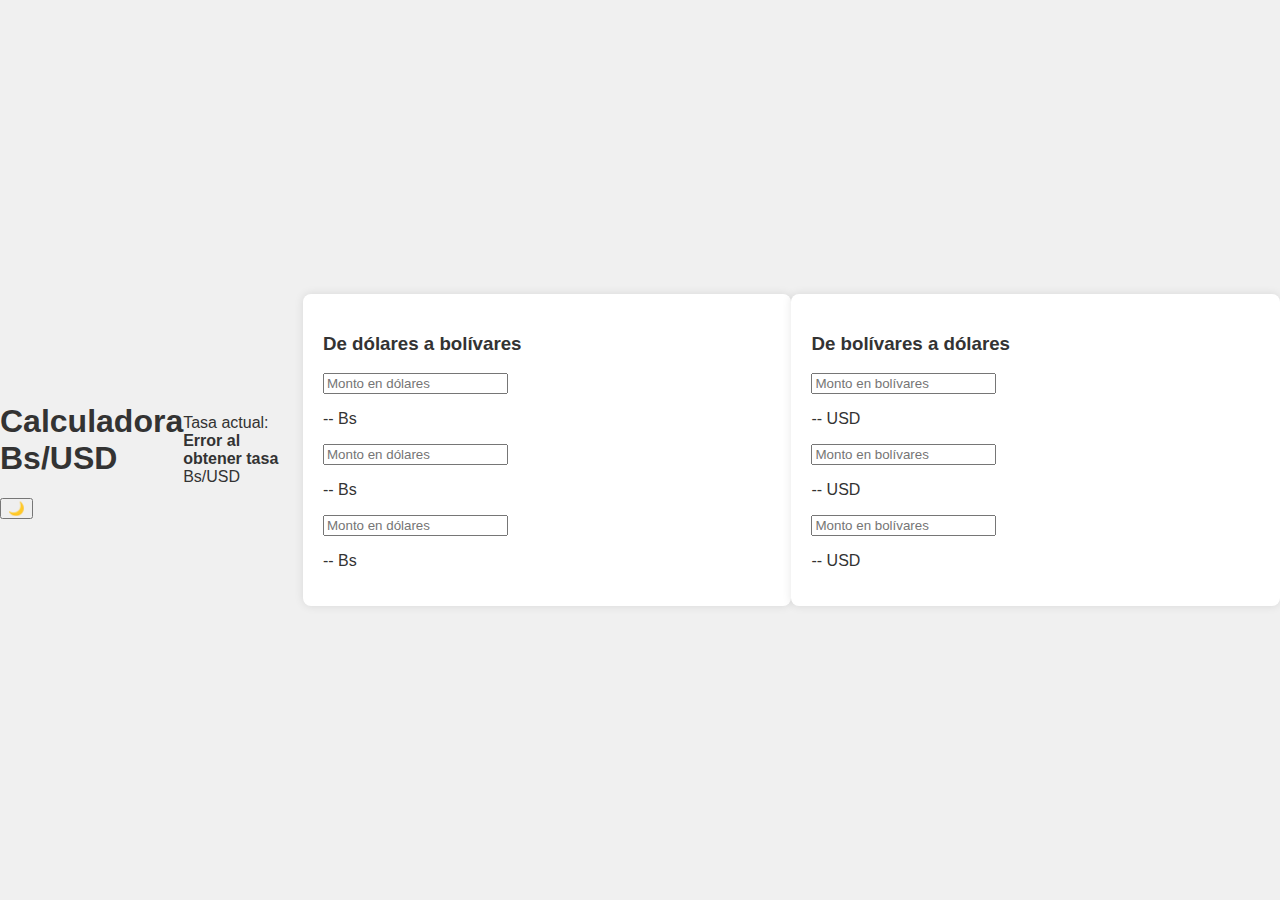
==== index.html @ 4e580a24 "Update index.html" ====
<!DOCTYPE html>
<html lang="es">
<head>
  <meta charset="UTF-8">
  <title>Calculadora Bs/USD</title>
  <meta name="viewport" content="width=device-width, initial-scale=1.0">
  <link rel="stylesheet" href="styles.css">
</head>
<body>

  <header>
    <h1>Calculadora Bs/USD</h1>
    <button id="theme-toggle">🌙</button>
  </header>

  <div class="tasa">
    <p>Tasa actual: <strong><span id="tasa">Cargando...</span></strong> Bs/USD</p>
  </div>

  <!-- USD to Bs Section -->
  <div class="container">
    <h3>De dólares a bolívares</h3>
    <div class="conversion-row">
      <div class="conversion">
        <input type="number" placeholder="Monto en dólares" oninput="convertirADolares(this, 'resultado1')" step="0.01">
        <p id="resultado1">-- Bs</p>
      </div>
      <div class="conversion">
        <input type="number" placeholder="Monto en dólares" oninput="convertirADolares(this, 'resultado2')" step="0.01">
        <p id="resultado2">-- Bs</p>
      </div>
      <div class="conversion">
        <input type="number" placeholder="Monto en dólares" oninput="convertirADolares(this, 'resultado3')" step="0.01">
        <p id="resultado3">-- Bs</p>
      </div>
    </div>
  </div>

  <!-- Bs to USD Section -->
  <div class="container">
    <h3>De bolívares a dólares</h3>
    <div class="conversion-row">
      <div class="conversion">
        <input type="number" placeholder="Monto en bolívares" oninput="convertirABolivares(this, 'resultado4')" step="0.01">
        <p id="resultado4">-- USD</p>
      </div>
      <div class="conversion">
        <input type="number" placeholder="Monto en bolívares" oninput="convertirABolivares(this, 'resultado5')" step="0.01">
        <p id="resultado5">-- USD</p>
      </div>
      <div class="conversion">
        <input type="number" placeholder="Monto en bolívares" oninput="convertirABolivares(this, 'resultado6')" step="0.01">
        <p id="resultado6">-- USD</p>
      </div>
    </div>
  </div>

  <script>
    let tasa = 0;

    async function obtenerTasa() {
      try {
        const respuesta = await fetch('https://pydolarve.org/api/v1/dollar?page=bcv&format_date=default&rounded_price=false');
        const data = await respuesta.json();
        tasa = Math.ceil(parseFloat(data.monitors.usd.price) + 1);
        document.getElementById('tasa').innerText = tasa.toFixed(2).replace(/\B(?=(\d{3})+(?!\d))/g, ",");
      } catch (error) {
        document.getElementById('tasa').innerText = "Error al obtener tasa";
        console.error("Error al obtener la tasa:", error);
      }
    }

    obtenerTasa();

    function convertirADolares(input, resultadoId) {
      if (tasa === 0) return;
      const valor = parseFloat(input.value);
      if (isNaN(valor)) {
        document.getElementById(resultadoId).innerText = "-- Bs";
      } else {
        const resultado = valor * tasa;
        document.getElementById(resultadoId).innerText = resultado.toFixed(2) + " Bs";
      }
    }

    function convertirABolivares(input, resultadoId) {
      if (tasa === 0) return;
      const valor = parseFloat(input.value);
      if (isNaN(valor)) {
        document.getElementById(resultadoId).innerText = "-- USD";
      } else {
        const resultado = valor / tasa;
        document.getElementById(resultadoId).innerText = resultado.toFixed(2) + " USD";
      }
    }

    // Tema claro/oscuro toggle
    const toggleBtn = document.getElementById('theme-toggle');
    toggleBtn.addEventListener('click', () => {
      document.body.classList.toggle('dark');
      if (document.body.classList.contains('dark')) {
        toggleBtn.textContent = "☀️";
      } else {
        toggleBtn.textContent = "🌙";
      }
    });
  </script>

</body>
</html>
---- styles.css ----
/* Estilos generales */
body {
  font-family: Arial, sans-serif;
  background-color: #f0f0f0;
  color: #333;
  margin: 0;
  padding: 0;
  display: flex;
  justify-content: center;
  align-items: center;
  height: 100vh;
}

/* Contenedor principal */
.container {
  background-color: #fff;
  padding: 20px;
  border-radius: 8px;
  box-shadow: 0 0 10px rgba(0, 0, 0, 0.1);
  width: 90%;
  max-width: 600px;
  position: relative;
}

/* Botón de cambio de tema */
.theme-toggle {
  position: absolute;
  top: 10px;
  right: 10px;
}

#themeToggleBtn {
  background: none;
  border: none;
  font-size: 24px;
  cursor: pointer;
}

/* Sección de la tasa de cambio */
.exchange-rate {
  display: flex;
  align-items: center;
  justify-content: space-between;
  margin-bottom: 20px;
}

.exchange-rate p {
  margin: 0;
  font-size: 18px;
}

#editarTasaBtn {
  background: none;
  border: none;
  cursor: pointer;
  margin-left: 10px;
}

#editarTasaBtn img {
  width: 24px;
  height: 24px;
}

/* Sección del convertidor */
.converter {
  display: flex;
  justify-content: space-between;
  gap: 20px;
}

.input-group {
  flex: 1;
}

.input-group label {
  display: block;
  margin-bottom: 5px;
  font-weight: bold;
}

.input-group input {
  width: 100%;
  padding: 8px;
  margin-bottom: 10px
::contentReference[oaicite:0]{index=0}
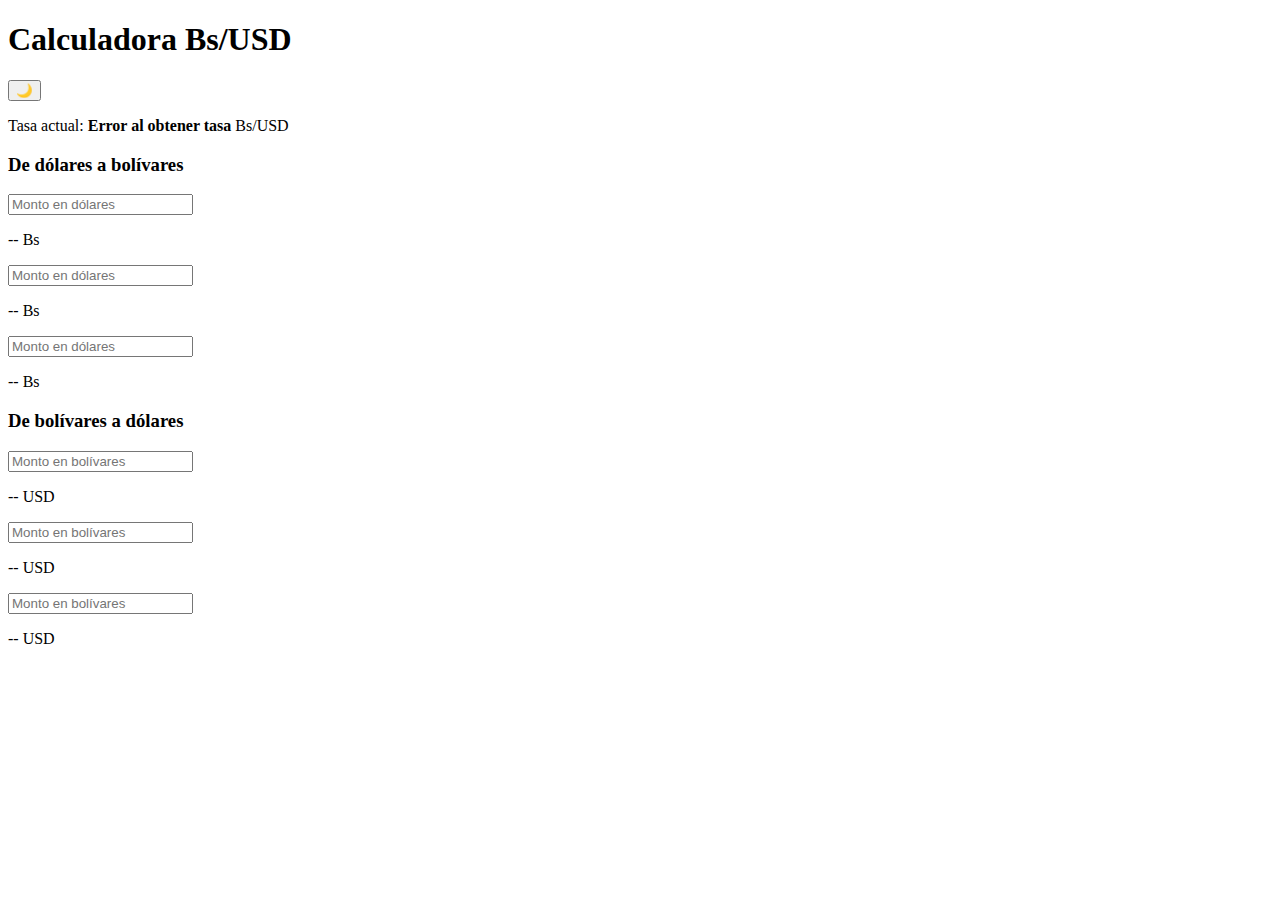
==== commit cbaaa092: "Update index.html" ====
--- a/index.html
+++ b/index.html
@@ -2,9 +2,10 @@
 <html lang="es">
 <head>
   <meta charset="UTF-8">
+  <meta name="viewport" content="width=device-width, initial-scale=1.0">
   <title>Calculadora Bs/USD</title>
-  <meta name="viewport" content="width=device-width, initial-scale=1.0">
-  <link rel="stylesheet" href="styles.css">
+  <link rel="icon" type="image/png" href="https://img.icons8.com/?size=100&id=Ei0s3un949Vo&format=png&color=000000">
+  <link rel="stylesheet" href="estilos.css">
 </head>
 <body>
 
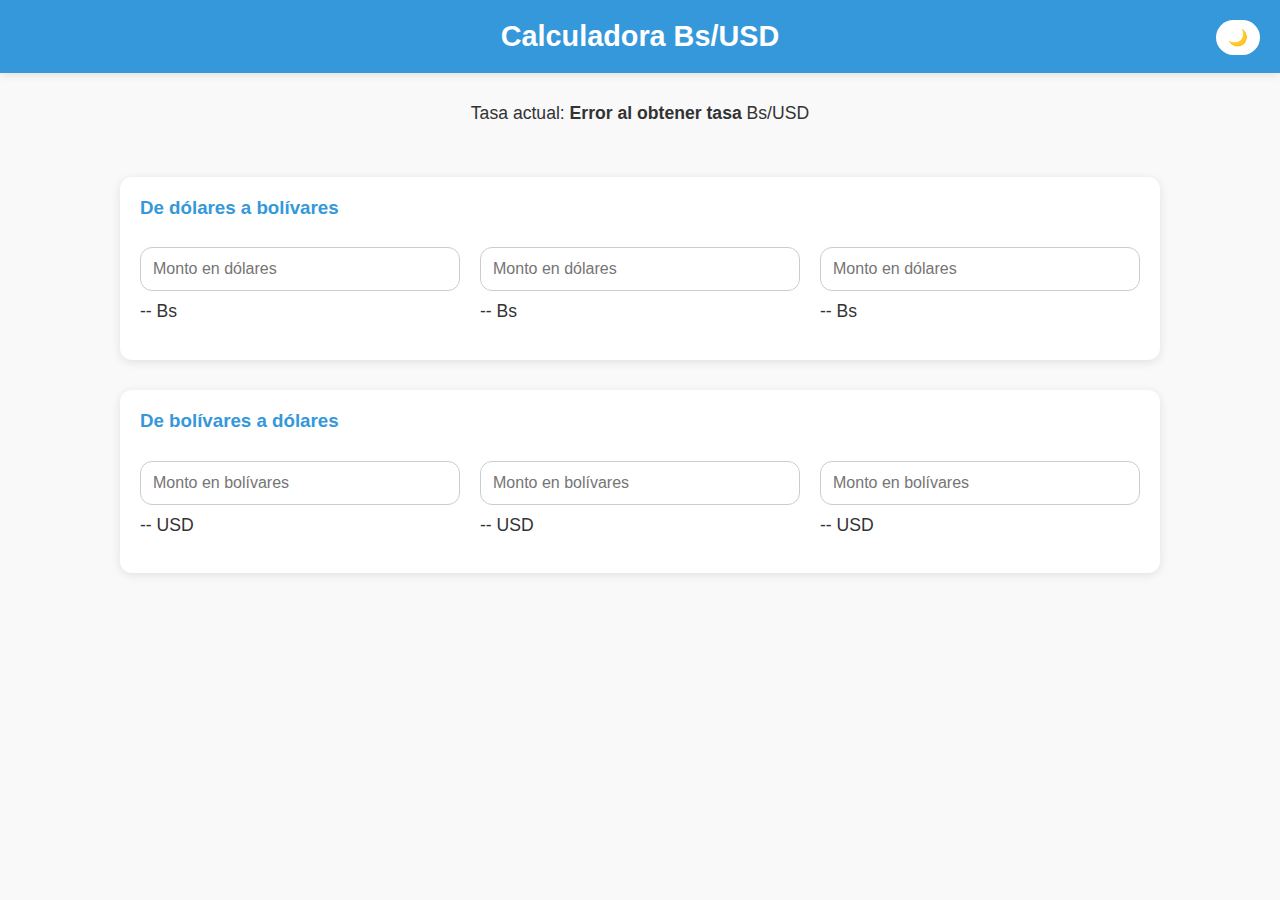
==== commit fd28e509: "Update index.html" ====
--- a/index.html
+++ b/index.html
@@ -5,7 +5,7 @@
   <meta name="viewport" content="width=device-width, initial-scale=1.0">
   <title>Calculadora Bs/USD</title>
   <link rel="icon" type="image/png" href="https://img.icons8.com/?size=100&id=Ei0s3un949Vo&format=png&color=000000">
-  <link rel="stylesheet" href="estilos.css">
+  <link rel="stylesheet" href="styles.css">
 </head>
 <body>
 
--- a/styles.css
+++ b/styles.css
@@ -0,0 +1,136 @@
+:root {
+  --primary-color: #3498db;
+  --secondary-color: #f9f9f9;
+  --text-color: #333;
+  --border-radius: 12px;
+}
+
+body {
+  font-family: 'Segoe UI', sans-serif;
+  background-color: var(--secondary-color);
+  margin: 0;
+  padding: 0;
+  color: var(--text-color);
+  display: flex;
+  flex-direction: column;
+  align-items: center;
+  min-height: 100vh;
+  transition: background-color 0.3s, color 0.3s;
+}
+
+header {
+  background-color: var(--primary-color);
+  width: 100%;
+  padding: 20px 0;
+  text-align: center;
+  color: white;
+  box-shadow: 0 2px 8px rgba(0,0,0,0.1);
+  position: relative;
+}
+
+h1 {
+  margin: 0;
+  font-size: 1.8rem;
+}
+
+#theme-toggle {
+  position: absolute;
+  right: 20px;
+  top: 20px;
+  background-color: white;
+  color: var(--primary-color);
+  border: none;
+  padding: 8px 12px;
+  border-radius: 20px;
+  cursor: pointer;
+  font-size: 1rem;
+  transition: background-color 0.3s;
+}
+
+#theme-toggle:hover {
+  background-color: #eee;
+}
+
+.tasa {
+  margin: 20px 0;
+  font-size: 1.2rem;
+}
+
+.container {
+  background-color: white;
+  padding: 20px;
+  margin: 15px;
+  border-radius: var(--border-radius);
+  box-shadow: 0 2px 10px rgba(0,0,0,0.1);
+  max-width: 1000px;
+  width: 90%;
+}
+
+h3 {
+  margin-top: 0;
+  color: var(--primary-color);
+}
+
+.conversion-row {
+  display: flex;
+  flex-wrap: wrap;
+  gap: 20px;
+  justify-content: space-between;
+}
+
+.conversion {
+  flex: 1 1 30%;
+  min-width: 250px;
+}
+
+input {
+  padding: 12px;
+  margin-top: 10px;
+  width: 100%;
+  border: 1px solid #ccc;
+  border-radius: var(--border-radius);
+  box-sizing: border-box;
+  font-size: 1rem;
+}
+
+p {
+  margin-top: 10px;
+  font-size: 1.1rem;
+}
+
+/* Dark Mode */
+body.dark {
+  background-color: #1c1c1c;
+  color: #f1f1f1;
+}
+
+body.dark header {
+  background-color: #2c3e50;
+}
+
+body.dark .container {
+  background-color: #2c2c2c;
+  box-shadow: 0 2px 10px rgba(0,0,0,0.5);
+}
+
+body.dark input {
+  background-color: #3c3c3c;
+  color: #f1f1f1;
+  border: 1px solid #555;
+}
+
+body.dark #theme-toggle {
+  background-color: #2c3e50;
+  color: white;
+}
+
+@media (max-width: 768px) {
+  .conversion-row {
+    flex-direction: column;
+    align-items: center;
+  }
+
+  .conversion {
+    width: 90%;
+  }
+}
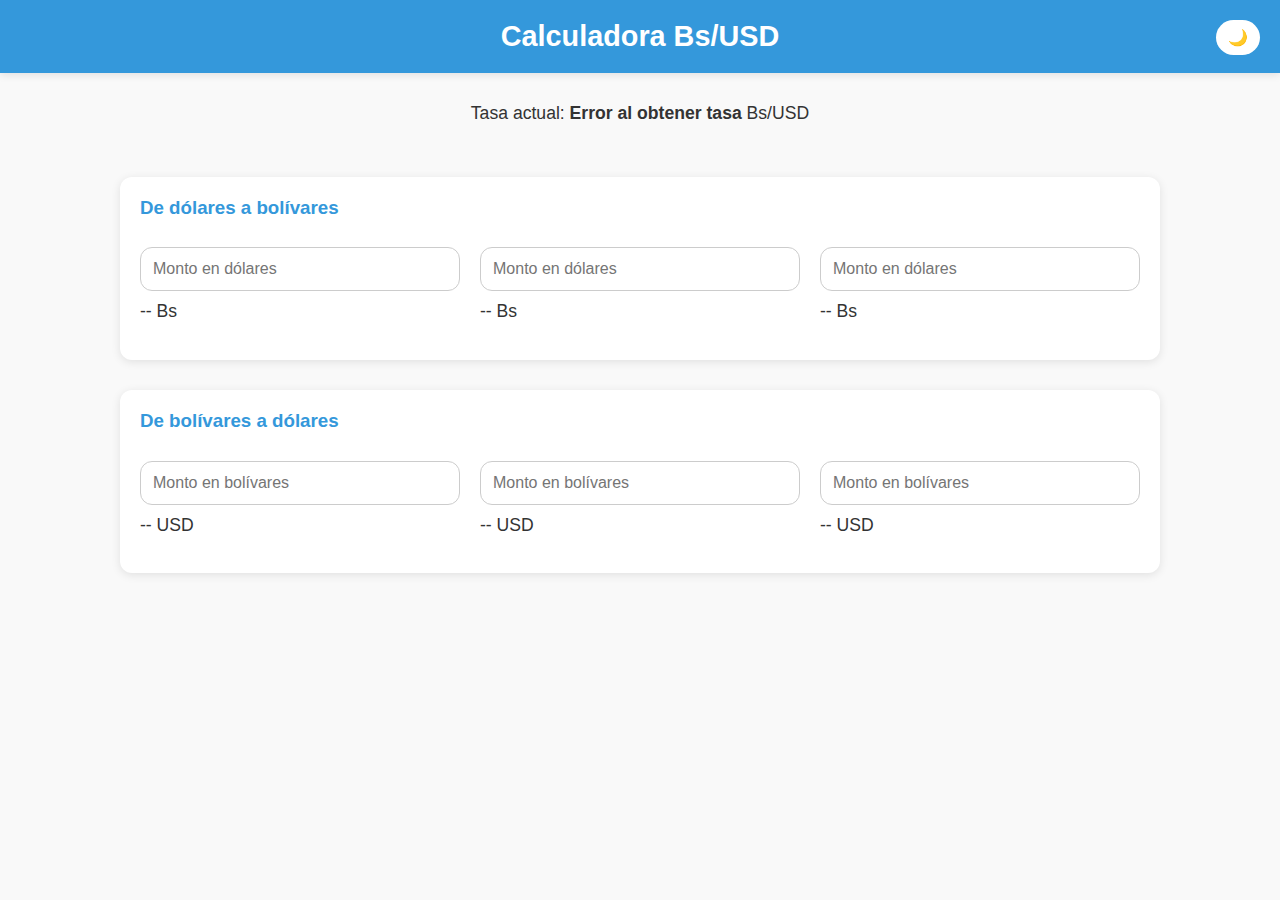
==== commit 9dabcd4d: "Update index.html" ====
--- a/index.html
+++ b/index.html
@@ -2,9 +2,8 @@
 <html lang="es">
 <head>
   <meta charset="UTF-8">
+  <title>Calculadora Bs/USD</title>
   <meta name="viewport" content="width=device-width, initial-scale=1.0">
-  <title>Calculadora Bs/USD</title>
-  <link rel="icon" type="image/png" href="https://img.icons8.com/?size=100&id=Ei0s3un949Vo&format=png&color=000000">
   <link rel="stylesheet" href="styles.css">
 </head>
 <body>
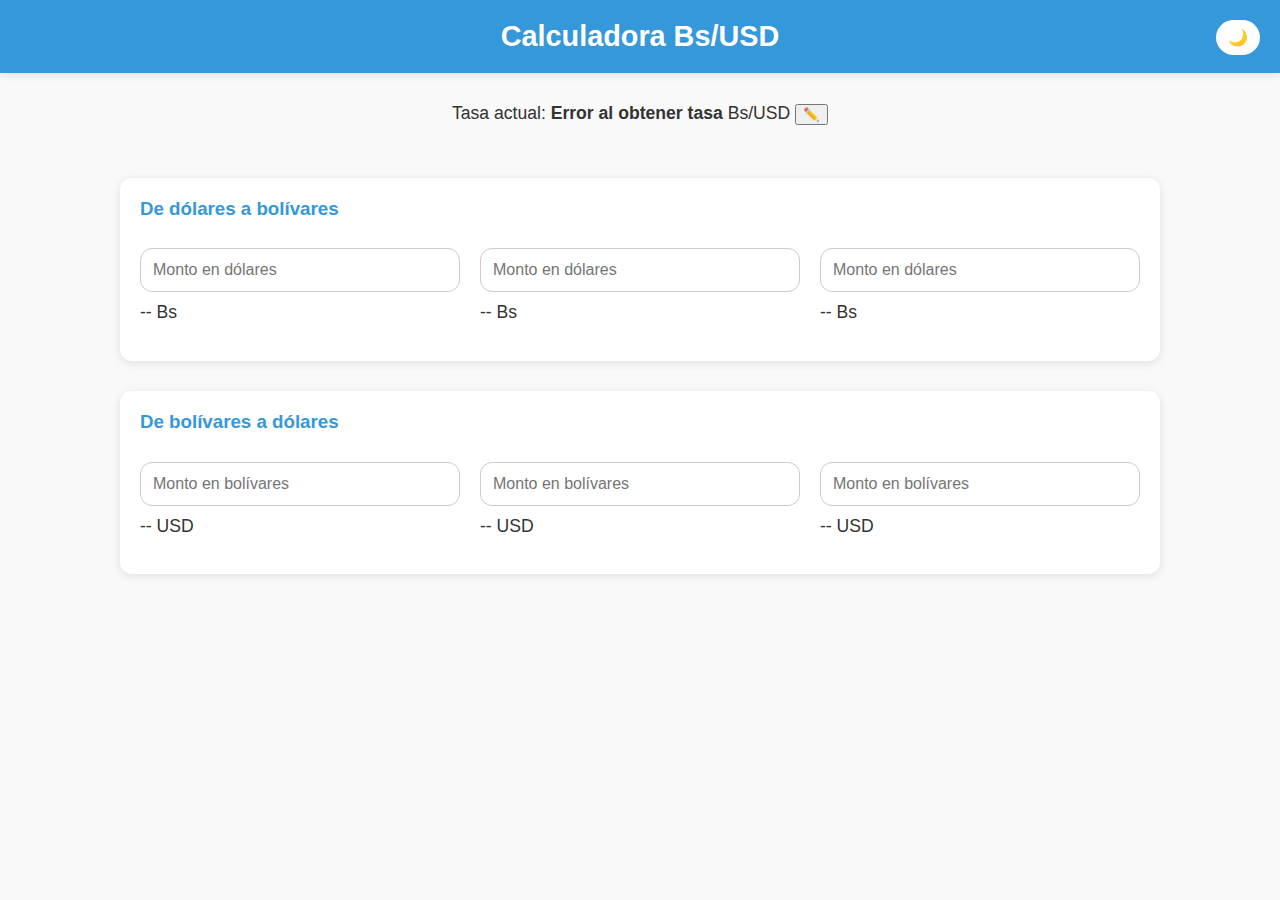
==== commit 7874d601: "Update index.html" ====
--- a/index.html
+++ b/index.html
@@ -2,8 +2,9 @@
 <html lang="es">
 <head>
   <meta charset="UTF-8">
+  <meta name="viewport" content="width=device-width, initial-scale=1.0">
   <title>Calculadora Bs/USD</title>
-  <meta name="viewport" content="width=device-width, initial-scale=1.0">
+  <link rel="icon" type="image/png" href="https://img.icons8.com/?size=100&id=Ei0s3un949Vo&format=png&color=000000">
   <link rel="stylesheet" href="styles.css">
 </head>
 <body>
@@ -14,7 +15,12 @@
   </header>
 
   <div class="tasa">
-    <p>Tasa actual: <strong><span id="tasa">Cargando...</span></strong> Bs/USD</p>
+    <p>Tasa actual: <strong><span id="tasa">Cargando...</span></strong> Bs/USD 
+      <button id="edit-tasa-btn">
+        ✏️
+      </button>
+    </p>
+    <input type="number" id="tasa-input" style="display:none;" placeholder="Editar tasa" />
   </div>
 
   <!-- USD to Bs Section -->
@@ -99,10 +105,26 @@
     toggleBtn.addEventListener('click', () => {
       document.body.classList.toggle('dark');
       if (document.body.classList.contains('dark')) {
-        toggleBtn.textContent = "☀️";
+        toggleBtn.textContent = "🌞";
       } else {
         toggleBtn.textContent = "🌙";
       }
+    });
+
+    // Funcionalidad para editar tasa
+    const editTasaBtn = document.getElementById('edit-tasa-btn');
+    const tasaInput = document.getElementById('tasa-input');
+
+    editTasaBtn.addEventListener('click', () => {
+      tasaInput.style.display = 'inline-block';
+      tasaInput.value = tasa;
+      tasaInput.focus();
+    });
+
+    tasaInput.addEventListener('blur', () => {
+      tasa = parseFloat(tasaInput.value);
+      document.getElementById('tasa').innerText = tasa.toFixed(2);
+      tasaInput.style.display = 'none';
     });
   </script>
 
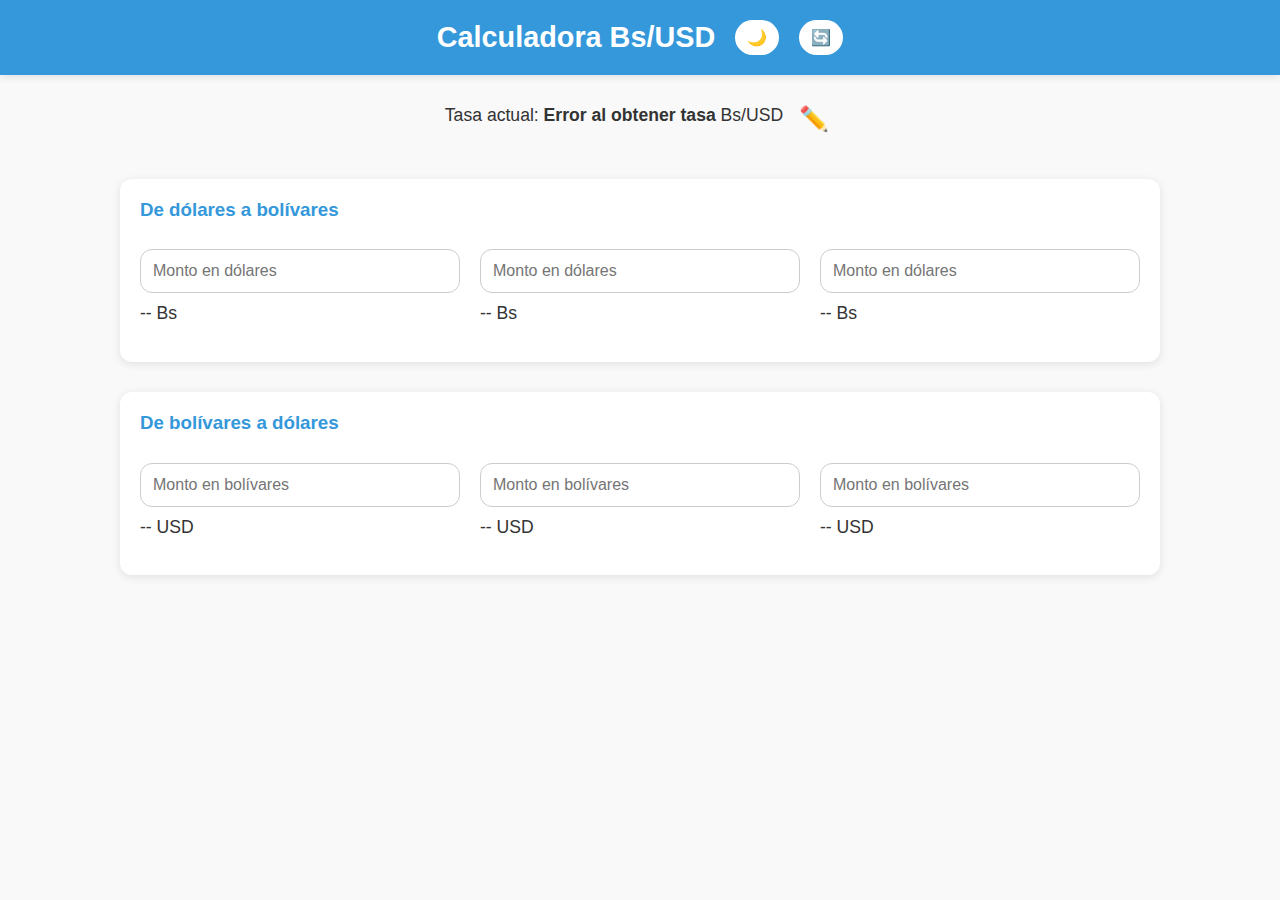
==== commit 2d1f8b1c: "Update" ====
--- a/index.html
+++ b/index.html
@@ -12,18 +12,14 @@
   <header>
     <h1>Calculadora Bs/USD</h1>
     <button id="theme-toggle">🌙</button>
+    <button id="reset-btn">🔄</button>
   </header>
 
   <div class="tasa">
-    <p>Tasa actual: <strong><span id="tasa">Cargando...</span></strong> Bs/USD 
-      <button id="edit-tasa-btn">
-        ✏️
-      </button>
-    </p>
-    <input type="number" id="tasa-input" style="display:none;" placeholder="Editar tasa" />
+    <p>Tasa actual: <strong><span id="tasa">Cargando...</span></strong> Bs/USD</p>
+    <button class="edit-btn" onclick="editarTasa()"><span id="edit-icon">✏️</span></button>
   </div>
 
-  <!-- USD to Bs Section -->
   <div class="container">
     <h3>De dólares a bolívares</h3>
     <div class="conversion-row">
@@ -42,7 +38,6 @@
     </div>
   </div>
 
-  <!-- Bs to USD Section -->
   <div class="container">
     <h3>De bolívares a dólares</h3>
     <div class="conversion-row">
@@ -100,32 +95,27 @@
       }
     }
 
-    // Tema claro/oscuro toggle
-    const toggleBtn = document.getElementById('theme-toggle');
-    toggleBtn.addEventListener('click', () => {
+    function editarTasa() {
+      const nuevaTasa = prompt("Introduce la nueva tasa de cambio Bs/USD:", tasa);
+      if (nuevaTasa && !isNaN(nuevaTasa)) {
+        tasa = parseFloat(nuevaTasa);
+        document.getElementById('tasa').innerText = tasa.toFixed(2).replace(/\B(?=(\d{3})+(?!\d))/g, ",");
+      }
+    }
+
+    document.getElementById('theme-toggle').addEventListener('click', () => {
       document.body.classList.toggle('dark');
-      if (document.body.classList.contains('dark')) {
-        toggleBtn.textContent = "🌞";
-      } else {
-        toggleBtn.textContent = "🌙";
-      }
+      localStorage.setItem('theme', document.body.classList.contains('dark') ? 'dark' : 'light');
     });
 
-    // Funcionalidad para editar tasa
-    const editTasaBtn = document.getElementById('edit-tasa-btn');
-    const tasaInput = document.getElementById('tasa-input');
-
-    editTasaBtn.addEventListener('click', () => {
-      tasaInput.style.display = 'inline-block';
-      tasaInput.value = tasa;
-      tasaInput.focus();
+    document.getElementById('reset-btn').addEventListener('click', () => {
+      location.reload();
     });
 
-    tasaInput.addEventListener('blur', () => {
-      tasa = parseFloat(tasaInput.value);
-      document.getElementById('tasa').innerText = tasa.toFixed(2);
-      tasaInput.style.display = 'none';
-    });
+    const savedTheme = localStorage.getItem('theme');
+    if (savedTheme === 'dark') {
+      document.body.classList.add('dark');
+    }
   </script>
 
 </body>
--- a/styles.css
+++ b/styles.css
@@ -26,6 +26,10 @@
   color: white;
   box-shadow: 0 2px 8px rgba(0,0,0,0.1);
   position: relative;
+  display: flex;
+  justify-content: center;
+  align-items: center;
+  gap: 20px;
 }
 
 h1 {
@@ -33,10 +37,7 @@
   font-size: 1.8rem;
 }
 
-#theme-toggle {
-  position: absolute;
-  right: 20px;
-  top: 20px;
+header button {
   background-color: white;
   color: var(--primary-color);
   border: none;
@@ -47,13 +48,24 @@
   transition: background-color 0.3s;
 }
 
-#theme-toggle:hover {
+header button:hover {
   background-color: #eee;
 }
 
 .tasa {
   margin: 20px 0;
   font-size: 1.2rem;
+  display: flex;
+  align-items: center;
+  gap: 10px;
+}
+
+.edit-btn {
+  background-color: transparent;
+  border: none;
+  cursor: pointer;
+  font-size: 1.5rem;
+  color: var(--primary-color);
 }
 
 .container {
@@ -124,6 +136,11 @@
   color: white;
 }
 
+body.dark #reset-btn {
+  background-color: #34495e;
+  color: white;
+}
+
 @media (max-width: 768px) {
   .conversion-row {
     flex-direction: column;
@@ -133,4 +150,9 @@
   .conversion {
     width: 90%;
   }
+
+  header {
+    flex-direction: column;
+    gap: 10px;
+  }
 }
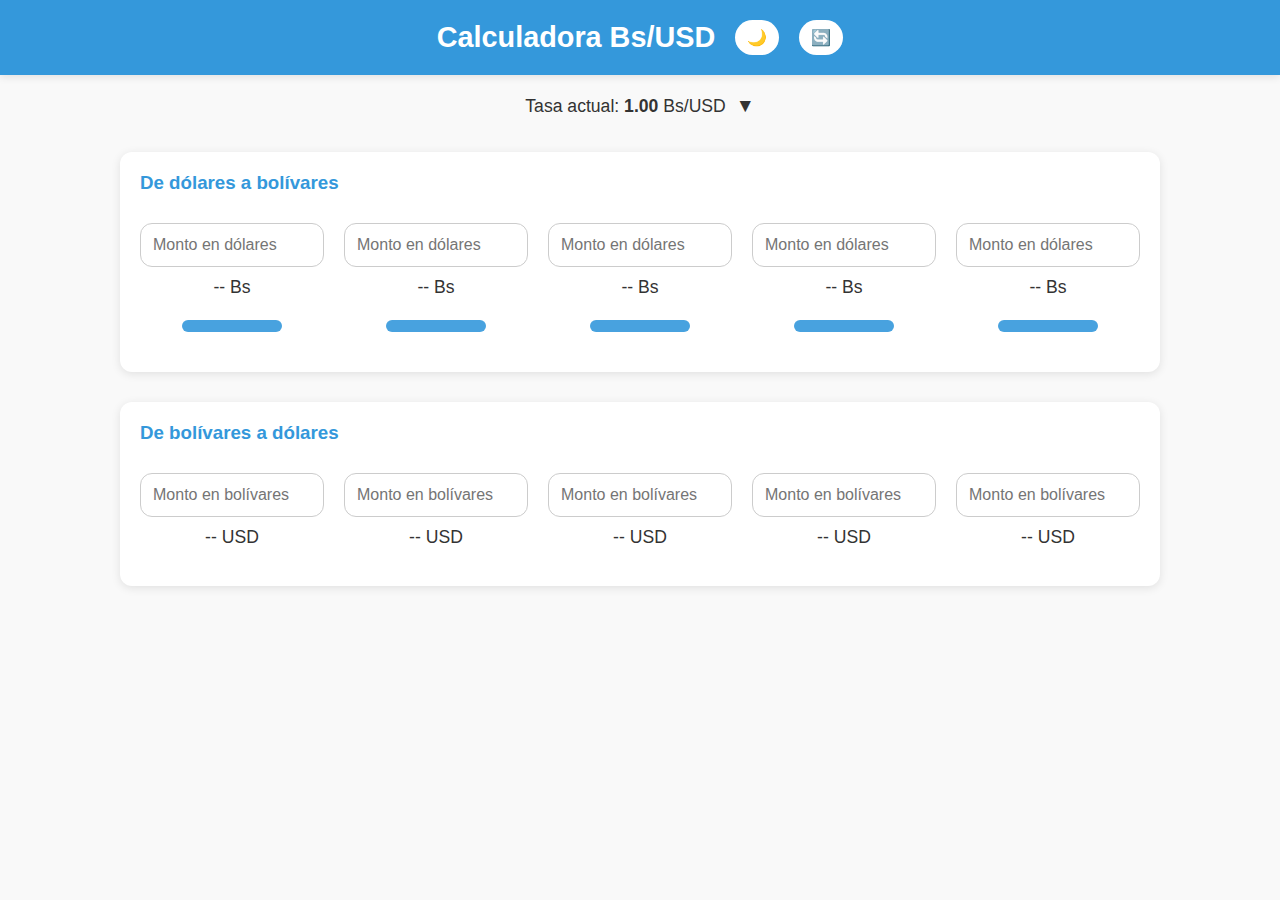
==== commit bbc604df: "Add files via upload" ====
--- a/index.html
+++ b/index.html
@@ -1,122 +1,273 @@
 <!DOCTYPE html>
 <html lang="es">
 <head>
-  <meta charset="UTF-8">
-  <meta name="viewport" content="width=device-width, initial-scale=1.0">
-  <title>Calculadora Bs/USD</title>
-  <link rel="icon" type="image/png" href="https://img.icons8.com/?size=100&id=Ei0s3un949Vo&format=png&color=000000">
-  <link rel="stylesheet" href="styles.css">
+    <meta charset="UTF-8">
+    <meta name="viewport" content="width=device-width, initial-scale=1.0">
+    <title>Calculadora Bs/USD</title>
+    <link rel="icon" type="image/png" href="https://img.icons8.com/?size=100&id=Ei0s3un949Vo&format=png&color=000000">
+    <link rel="stylesheet" href="styles.css">
 </head>
 <body>
 
-  <header>
+<header>
     <h1>Calculadora Bs/USD</h1>
     <button id="theme-toggle">🌙</button>
     <button id="reset-btn">🔄</button>
-  </header>
-
-  <div class="tasa">
-    <p>Tasa actual: <strong><span id="tasa">Cargando...</span></strong> Bs/USD</p>
-    <button class="edit-btn" onclick="editarTasa()"><span id="edit-icon">✏️</span></button>
-  </div>
-
-  <div class="container">
+</header>
+
+<div class="tasa">
+    <p id="tasa-text">
+        Tasa actual: <strong><span id="tasa">Cargando...</span></strong> Bs/USD
+        <span class="dropdown-toggle">▼</span>
+    </p>
+    <!-- Menú desplegable personalizado -->
+    <div id="tasa-dropdown" class="dropdown hidden">
+        <div class="dropdown-item" data-value="bcv">BCV</div>
+        <div class="dropdown-item" data-value="tasa_corregida">Tasa Corregida</div>
+        <div class="dropdown-item" data-value="tasa_promedio">Tasa Promedio</div>
+        <div class="dropdown-item" data-value="tasa_promedio_doble">Tasa Promedio Doble</div>
+        <div class="dropdown-item" data-value="enparalelovzla">Tasa Paralela</div>
+    </div>
+</div>
+
+<!-- Conversión de dólares a bolívares (5 inputs) -->
+<div class="container">
     <h3>De dólares a bolívares</h3>
     <div class="conversion-row">
-      <div class="conversion">
-        <input type="number" placeholder="Monto en dólares" oninput="convertirADolares(this, 'resultado1')" step="0.01">
-        <p id="resultado1">-- Bs</p>
-      </div>
-      <div class="conversion">
-        <input type="number" placeholder="Monto en dólares" oninput="convertirADolares(this, 'resultado2')" step="0.01">
-        <p id="resultado2">-- Bs</p>
-      </div>
-      <div class="conversion">
-        <input type="number" placeholder="Monto en dólares" oninput="convertirADolares(this, 'resultado3')" step="0.01">
-        <p id="resultado3">-- Bs</p>
-      </div>
+        <div class="conversion">
+            <input type="text" placeholder="Monto en dólares" oninput="convertir(this, 'resultado1', true)" step="0.01">
+            <p id="resultado1">-- Bs</p>
+            <p class="cobrar" id="cobrar1"></p>
+        </div>
+        <div class="conversion">
+            <input type="text" placeholder="Monto en dólares" oninput="convertir(this, 'resultado2', true)" step="0.01">
+            <p id="resultado2">-- Bs</p>
+            <p class="cobrar" id="cobrar2"></p>
+        </div>
+        <div class="conversion">
+            <input type="text" placeholder="Monto en dólares" oninput="convertir(this, 'resultado3', true)" step="0.01">
+            <p id="resultado3">-- Bs</p>
+            <p class="cobrar" id="cobrar3"></p>
+        </div>
+        <div class="conversion">
+            <input type="text" placeholder="Monto en dólares" oninput="convertir(this, 'resultado4', true)" step="0.01">
+            <p id="resultado4">-- Bs</p>
+            <p class="cobrar" id="cobrar4"></p>
+        </div>
+        <div class="conversion">
+            <input type="text" placeholder="Monto en dólares" oninput="convertir(this, 'resultado5', true)" step="0.01">
+            <p id="resultado5">-- Bs</p>
+            <p class="cobrar" id="cobrar5"></p>
+        </div>
     </div>
-  </div>
-
-  <div class="container">
+</div>
+
+<!-- Conversión de bolívares a dólares (5 inputs) -->
+<div class="container">
     <h3>De bolívares a dólares</h3>
     <div class="conversion-row">
-      <div class="conversion">
-        <input type="number" placeholder="Monto en bolívares" oninput="convertirABolivares(this, 'resultado4')" step="0.01">
-        <p id="resultado4">-- USD</p>
-      </div>
-      <div class="conversion">
-        <input type="number" placeholder="Monto en bolívares" oninput="convertirABolivares(this, 'resultado5')" step="0.01">
-        <p id="resultado5">-- USD</p>
-      </div>
-      <div class="conversion">
-        <input type="number" placeholder="Monto en bolívares" oninput="convertirABolivares(this, 'resultado6')" step="0.01">
-        <p id="resultado6">-- USD</p>
-      </div>
+        <div class="conversion">
+            <input type="text" placeholder="Monto en bolívares" oninput="convertir(this, 'resultado6', false)" step="0.01">
+            <p id="resultado6">-- USD</p>
+        </div>
+        <div class="conversion">
+            <input type="text" placeholder="Monto en bolívares" oninput="convertir(this, 'resultado7', false)" step="0.01">
+            <p id="resultado7">-- USD</p>
+        </div>
+        <div class="conversion">
+            <input type="text" placeholder="Monto en bolívares" oninput="convertir(this, 'resultado8', false)" step="0.01">
+            <p id="resultado8">-- USD</p>
+        </div>
+        <div class="conversion">
+            <input type="text" placeholder="Monto en bolívares" oninput="convertir(this, 'resultado9', false)" step="0.01">
+            <p id="resultado9">-- USD</p>
+        </div>
+        <div class="conversion">
+            <input type="text" placeholder="Monto en bolívares" oninput="convertir(this, 'resultado10', false)" step="0.01">
+            <p id="resultado10">-- USD</p>
+        </div>
     </div>
-  </div>
-
-  <script>
+</div>
+
+<script>
     let tasa = 0;
-
-    async function obtenerTasa() {
-      try {
-        const respuesta = await fetch('https://pydolarve.org/api/v1/dollar?page=bcv&format_date=default&rounded_price=false');
-        const data = await respuesta.json();
-        tasa = Math.ceil(parseFloat(data.monitors.usd.price) + 1);
-        document.getElementById('tasa').innerText = tasa.toFixed(2).replace(/\B(?=(\d{3})+(?!\d))/g, ",");
-      } catch (error) {
-        document.getElementById('tasa').innerText = "Error al obtener tasa";
-        console.error("Error al obtener la tasa:", error);
-      }
-    }
-
-    obtenerTasa();
-
-    function convertirADolares(input, resultadoId) {
-      if (tasa === 0) return;
-      const valor = parseFloat(input.value);
-      if (isNaN(valor)) {
-        document.getElementById(resultadoId).innerText = "-- Bs";
-      } else {
-        const resultado = valor * tasa;
-        document.getElementById(resultadoId).innerText = resultado.toFixed(2) + " Bs";
-      }
-    }
-
-    function convertirABolivares(input, resultadoId) {
-      if (tasa === 0) return;
-      const valor = parseFloat(input.value);
-      if (isNaN(valor)) {
-        document.getElementById(resultadoId).innerText = "-- USD";
-      } else {
-        const resultado = valor / tasa;
-        document.getElementById(resultadoId).innerText = resultado.toFixed(2) + " USD";
-      }
-    }
-
-    function editarTasa() {
-      const nuevaTasa = prompt("Introduce la nueva tasa de cambio Bs/USD:", tasa);
-      if (nuevaTasa && !isNaN(nuevaTasa)) {
-        tasa = parseFloat(nuevaTasa);
-        document.getElementById('tasa').innerText = tasa.toFixed(2).replace(/\B(?=(\d{3})+(?!\d))/g, ",");
-      }
-    }
-
+    let tasaSeleccionada = localStorage.getItem('tasaSeleccionada') || "tasa_corregida";
+    let temaSeleccionado = localStorage.getItem('theme') || 'light'; // Recupera el tema seleccionado.
+
+    // Asignar el tema seleccionado cuando se carga la página
+    document.body.classList.add(temaSeleccionado);
+    document.getElementById('theme-toggle').textContent = temaSeleccionado === 'dark' ? '☀️' : '🌙';
+
+    // Función para guardar la tasa seleccionada en localStorage
+    function guardarTasaSeleccionada(valor) {
+        localStorage.setItem('tasaSeleccionada', valor);
+    }
+
+    // Funciones para obtener las tasas
+    async function obtenerTasaOficial() {
+        try {
+            const respuesta = await fetch('https://pydolarve.org/api/v1/dollar?page=bcv&format_date=default&rounded_price=false');
+            const data = await respuesta.json();
+            const oficial = parseFloat(data.monitors.usd.price);
+            if (isNaN(oficial)) throw new Error('Tasa oficial inválida');
+            return oficial;
+        } catch (error) {
+            console.error("Error al obtener la tasa oficial:", error);
+            mostrarError("No se pudo obtener la tasa oficial.");
+            return 0;
+        }
+    }
+
+    async function obtenerTasaParalela() {
+        try {
+            const respuesta = await fetch('https://pydolarve.org/api/v1/dollar?page=alcambio&format_date=default&rounded_price=false');
+            const data = await respuesta.json();
+            const paralela = parseFloat(data.monitors.enparalelovzla.price);
+            if (isNaN(paralela)) throw new Error('Tasa paralela inválida');
+            return paralela;
+        } catch (error) {
+            console.error("Error al obtener la tasa paralela:", error);
+            mostrarError("No se pudo obtener la tasa paralela.");
+            return 0;
+        }
+    }
+
+    async function obtenerTasaPromedio() {
+        const oficial = await obtenerTasaOficial();
+        const paralela = await obtenerTasaParalela();
+        return (oficial + paralela) / 2;
+    }
+
+    async function obtenerTasaPromedioDoble() {
+        const promedio = await obtenerTasaPromedio();
+        const oficial = await obtenerTasaOficial();
+        return (promedio + oficial) / 2;
+    }
+
+    // Muestra un mensaje de error en la interfaz de usuario
+    function mostrarError(mensaje) {
+        alert(mensaje); // Puedes usar un elemento HTML en lugar de alert
+    }
+
+    // Actualiza la tasa según la opción seleccionada
+    async function actualizarTasa() {
+        switch (tasaSeleccionada) {
+            case "bcv":
+                tasa = await obtenerTasaOficial();
+                break;
+            case "tasa_corregida":
+                tasa = Math.ceil(await obtenerTasaOficial() + 1);
+                break;
+            case "tasa_promedio":
+                tasa = await obtenerTasaPromedio();
+                break;
+            case "tasa_promedio_doble":
+                tasa = await obtenerTasaPromedioDoble();
+                break;
+            case "enparalelovzla":
+                tasa = await obtenerTasaParalela();
+                break;
+            default:
+                tasa = await obtenerTasaOficial();
+                break;
+        }
+        if (!isNaN(tasa) && tasa !== 0) {
+            document.getElementById('tasa').innerText = tasa.toFixed(2).replace(/\B(?=(\d{3})+(?!\d))/g, ",");
+            //document.getElementById('tasa-text').innerHTML = `Tasa actual: <strong><span id="tasa">${tasa.toFixed(2)}</span></strong> Bs/USD <span class="dropdown-toggle">▼</span>`;
+        }
+    }
+
+    actualizarTasa();
+
+    // Función para obtener el valor numérico correctamente
+    function obtenerValorNumerico(valor) {
+        valor = valor.replace(',', '.');
+        if (isNaN(parseFloat(valor))) {
+            return NaN;
+        }
+        return parseFloat(valor);
+    }
+
+    function evaluarExpresion(expresion) {
+        // Reemplazar comas por puntos para unificar el formato decimal
+        expresion = expresion.replace(/,/g, '.');
+
+        // Validar que la expresión solo contenga números, operadores y paréntesis
+        const expresionValida = /^[0-9+\-*/().\s]*$/;
+
+        if (expresionValida.test(expresion)) {
+            try {
+                // Evaluar la expresión usando eval
+                return eval(expresion);
+            } catch (e) {
+                console.error("Expresión inválida:", expresion);
+                return NaN;
+            }
+        } else {
+            console.error("La expresión contiene caracteres no válidos:", expresion);
+            return NaN;
+        }
+    }
+
+    // Función genérica para realizar las conversiones
+    function convertir(input, resultadoId, aDolares) {
+        if (tasa === 0) return;
+
+        let resultado = NaN;
+        const inputValue = input.value;
+        const incluyeOperadores = inputValue.includes('+') || inputValue.includes('-') || inputValue.includes('*') || inputValue.includes('/');
+
+        if (incluyeOperadores) {
+            const valorEvaluado = evaluarExpresion(inputValue);
+            resultado = isNaN(valorEvaluado) ? 0 : (aDolares ? valorEvaluado * tasa : valorEvaluado / tasa);
+        } else {
+            const valor = obtenerValorNumerico(inputValue);
+            resultado = isNaN(valor) ? 0 : (aDolares ? valor * tasa : valor / tasa);
+        }
+
+        const formatoResultado = isNaN(resultado) ? "-- " + (aDolares ? "Bs" : "USD") : resultado.toFixed(2) + " " + (aDolares ? "Bs" : "USD");
+        document.getElementById(resultadoId).innerText = formatoResultado;
+
+        if (aDolares) {
+            const cobrarId = resultadoId.replace('resultado', 'cobrar');
+            if (!isNaN(resultado)) {
+                document.getElementById(cobrarId).innerText = "A cobrar: " + Math.ceil(resultado) + " Bs";
+            } else {
+                document.getElementById(cobrarId).innerText = "";
+            }
+        }
+    }
+
+    // Manejo del menú desplegable para la tasa
+    document.getElementById('tasa-text').addEventListener('click', () => {
+        document.getElementById('tasa-dropdown').classList.toggle('hidden');
+    });
+
+    document.querySelectorAll('.dropdown-item').forEach(item => {
+        item.addEventListener('click', (e) => {
+            tasaSeleccionada = e.target.dataset.value;
+            guardarTasaSeleccionada(tasaSeleccionada);
+            actualizarTasa();
+            document.getElementById('tasa-dropdown').classList.add('hidden');
+        });
+    });
+
+    // Funcionalidad para el tema
     document.getElementById('theme-toggle').addEventListener('click', () => {
-      document.body.classList.toggle('dark');
-      localStorage.setItem('theme', document.body.classList.contains('dark') ? 'dark' : 'light');
+        const currentTheme = document.body.classList.contains('dark') ? 'dark' : 'light';
+        const newTheme = currentTheme === 'dark' ? 'light' : 'dark';
+        document.body.classList.remove(currentTheme);
+        document.body.classList.add(newTheme);
+
+        document.getElementById('theme-toggle').textContent = newTheme === 'dark' ? '☀️' : '🌙';
+        localStorage.setItem('theme', newTheme); // Guardar el tema en localStorage
     });
 
     document.getElementById('reset-btn').addEventListener('click', () => {
-      location.reload();
-    });
-
-    const savedTheme = localStorage.getItem('theme');
-    if (savedTheme === 'dark') {
-      document.body.classList.add('dark');
-    }
-  </script>
+        location.reload();
+    });
+
+</script>
 
 </body>
 </html>
--- a/styles.css
+++ b/styles.css
@@ -55,19 +55,48 @@
 .tasa {
   margin: 20px 0;
   font-size: 1.2rem;
-  display: flex;
-  align-items: center;
-  gap: 10px;
-}
-
-.edit-btn {
-  background-color: transparent;
-  border: none;
+  position: relative;
   cursor: pointer;
-  font-size: 1.5rem;
-  color: var(--primary-color);
-}
-
+}
+
+.tasa p {
+  margin: 0;
+  display: inline-block;
+}
+
+.dropdown-toggle {
+  margin-left: 5px;
+  font-size: 1.2rem;
+}
+
+.dropdown {
+  position: absolute;
+  top: 110%;
+  left: 0;
+  background-color: white;
+  border: 1px solid #ccc;
+  border-radius: var(--border-radius);
+  box-shadow: 0 2px 8px rgba(0,0,0,0.2);
+  z-index: 100;
+  width: 250px;
+  padding: 5px 0;
+}
+
+.dropdown.hidden {
+  display: none;
+}
+
+.dropdown-item {
+  padding: 8px 12px;
+  cursor: pointer;
+  transition: background-color 0.2s;
+}
+
+.dropdown-item:hover {
+  background-color: #eee;
+}
+
+/* Contenedor de conversiones */
 .container {
   background-color: white;
   padding: 20px;
@@ -83,6 +112,7 @@
   color: var(--primary-color);
 }
 
+/* Conversion row: en pantallas grandes, 5 items lado a lado; en móvil se apilan */
 .conversion-row {
   display: flex;
   flex-wrap: wrap;
@@ -91,8 +121,9 @@
 }
 
 .conversion {
-  flex: 1 1 30%;
-  min-width: 250px;
+  flex: 1 1 calc(20% - 20px);
+  min-width: 150px;
+  text-align: center;
 }
 
 input {
@@ -110,49 +141,74 @@
   font-size: 1.1rem;
 }
 
-/* Dark Mode */
-body.dark {
-  background-color: #1c1c1c;
-  color: #f1f1f1;
-}
-
-body.dark header {
-  background-color: #2c3e50;
-}
-
-body.dark .container {
-  background-color: #2c2c2c;
-  box-shadow: 0 2px 10px rgba(0,0,0,0.5);
-}
-
-body.dark input {
-  background-color: #3c3c3c;
-  color: #f1f1f1;
-  border: 1px solid #555;
-}
-
-body.dark #theme-toggle {
-  background-color: #2c3e50;
-  color: white;
-}
-
-body.dark #reset-btn {
-  background-color: #34495e;
-  color: white;
-}
-
+/* Estilo para el monto a cobrar: fondo oscuro con 90% de opacidad */
+.cobrar {
+  margin-top: 5px;
+  background-color: rgba(52, 152, 219, 0.9); /* Usando el azul primario (3498db) con 90% de opacidad */
+  color: #fff;
+  padding: 6px 10px;
+  border-radius: 6px;
+  font-size: 1rem;
+  display: inline-block;
+  min-width: 80px;
+  text-align: center;
+}
+
+/* Responsive: para pantallas de menos de 768px, apilar conversiones */
 @media (max-width: 768px) {
   .conversion-row {
     flex-direction: column;
     align-items: center;
   }
-
+  
   .conversion {
     width: 90%;
+    flex: unset;
   }
-
+  
   header {
     flex-direction: column;
     gap: 10px;
   }
 }
+
+/* Dark Mode */
+body.dark {
+  background-color: #1c1c1c;
+  color: #f1f1f1;
+}
+
+body.dark header {
+  background-color: #2c3e50;
+}
+
+body.dark .container {
+  background-color: #2c2c2c;
+  box-shadow: 0 2px 10px rgba(0,0,0,0.5);
+}
+
+body.dark input {
+  background-color: #3c3c3c;
+  color: #f1f1f1;
+  border: 1px solid #555;
+}
+
+body.dark #theme-toggle {
+  background-color: #2c3e50;
+  color: white;
+}
+
+body.dark #reset-btn {
+  background-color: #34495e;
+  color: white;
+}
+
+body.dark .dropdown {
+  background-color: #2c2c2c;
+  border-color: #555;
+  box-shadow: 0 2px 8px rgba(0,0,0,0.5);
+}
+
+body.dark .dropdown-item:hover {
+  background-color: #444;
+}
